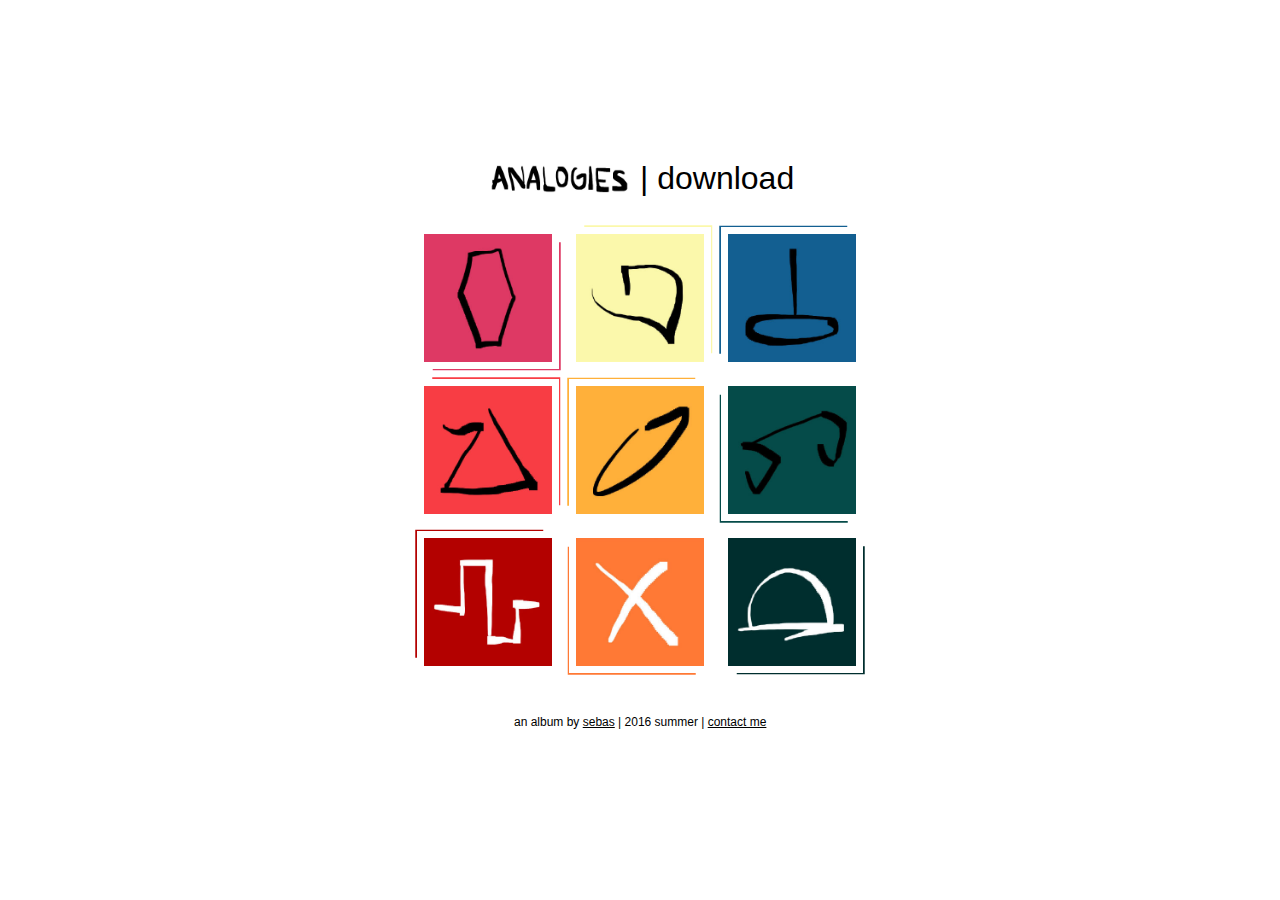
==== index.html @ a0a98a7a "finalize index page" ====
<!DOCTYPE html>
<html>
    
  <head>
    <meta charset="UTF-8">
    <title>a n a l o g i e s 🏃</title>
    
    <link rel="stylesheet" href="style.css">
    <link rel="icon" type="image/png" href="img/ico.png">
    
    <script src="lib/p5.js" type="text/javascript"></script>
    <script src="lib/p5.sound.js" type="text/javascript"></script>
    <script src="main.js" type="text/javascript"></script>
  </head>
    
  
  <body>
      <div>
        <div class = "t_left">
            <a href="heat-death.html">
                <img src="./img/heat-death.jpg" width="128" height="128" border="7"/>
            </a>
        </div>
        <div class = "t_center">
            <a href="windy.html">
                <img src="./img/windy.jpg" width="128" height="128" border="7"/>
            </a>
        </div>
        <div class = "t_right">
            <a href="sinking.html">
                <img src="./img/sinking.jpg" width="128" height="128" border="7"/>
            </a>
        </div><div>
        <div class = "m_left">
            <a href="mountain.html">
                <img src="./img/mountain.jpg" width="128" height="128" border="7"/>
            </a>
        </div>
        <div class = "m_center">
            <a href="sleep-paralysis.html">
                <img src="./img/sleep-paralysis.jpg" width="128" height="128" border="7"/>
            </a>
        </div>
        <div class = "m_right">
            <a href="bikes.html">
                <img src="./img/bikes.jpg" width="128" height="128" border="7"/>
            </a>
        </div>
        <div class = "b_left">
            <a href="bitcrush.html">
                <img src="./img/bitcrush.jpg" width="128" height="128" border="7"/>
            </a>
        </div>
        <div class = "b_center">
            <a href="provide.html">
                <img src="./img/provide.jpg" width="128" height="128" border="7"/>
            </a>
        </div>
        <div class = "b_right">
            <a href="sad-humor.html">
                <img src="./img/sad-humor.jpg" width="128" height="128" border="7"/>
            </a>
        </div>
        <div class = "download">
            | <a href="download.html" target="_blank">download</a>
        </div>
        <div class = "title">
          <img src="./img/analogies-title.jpg" width="139" height="28"/>
        </div>
        <div class = "footer">
            an album by <a href="http://thatsebas.com" target="_blank">sebas</a> | 
            2016 summer |
            <a href="mailto:contact@thatsebas.com">contact me</a>
        </div>
      </div>
  </body>
    
</html>
---- style.css ----
body {padding: 0; margin: 0; background: #ffffff;}
h2   { color: #ffffff; font-family: sans-serif;}
a    { color: #ffffff; }
        
a:hover, a:active, a:focus { color: #000000; }
        
canvas
{
    padding:     0;
    margin:      auto;
    display:     block;
    position:    absolute;
    top:         50%;
    left:        50%;
    right:       0;
    z-index:     -1;
    margin-top:  -240px;
    margin-left: -320px;
}

.t_left
{
    width:       128px;
    height:      128px;
    padding:     0;
    display:     block;
    position:    absolute;
    top:         50%;
    left:        50%;
    margin-top:  -223px;
    margin-left: -223px;
}

.t_center
{
    width:       128px;
    height:      128px;
    padding:     0;
    display:     block;
    position:    absolute;
    top:         50%;
    left:        50%;
    margin-top:  -223px;
    margin-left: -71px;
}

.t_right
{
    width:       128px;
    height:      128px;
    padding:     0;
    display:     block;
    position:    absolute;
    top:         50%;
    left:        50%;
    margin-top:  -223px;
    margin-left: 81px;
}

.m_left
{
    width:       128px;
    height:      128px;
    padding:     0;
    display:     block;
    position:    absolute;
    top:         50%;
    left:        50%;
    margin-top:  -71px;
    margin-left: -223px;
}

.m_center
{
    width:       128px;
    height:      128px;
    padding:     0;
    display:     block;
    position:    absolute;
    top:         50%;
    left:        50%;
    margin-top:  -71px;
    margin-left: -71px;
}

.m_right
{
    width:       128px;
    height:      128px;
    padding:     0;
    display:     block;
    position:    absolute;
    top:         50%;
    left:        50%;
    margin-top:  -71px;
    margin-left: 81px;
}

.b_left
{
    width:       128px;
    height:      128px;
    padding:     0;
    display:     block;
    position:    absolute;
    top:         50%;
    left:        50%;
    margin-top:  81px;
    margin-left: -223px;
}

.b_center
{
    width:       128px;
    height:      128px;
    padding:     0;
    display:     block;
    position:    absolute;
    top:         50%;
    left:        50%;
    margin-top:  81px;
    margin-left: -71px;
}

.b_right
{
    width:       128px;
    height:      128px;
    padding:     0;
    display:     block;
    position:    absolute;
    top:         50%;
    left:        50%;
    margin-top:  81px;
    margin-left: 81px;
}

.download a { color: #000000; text-decoration: none;}
.download a:hover, a:active, a:focus { color: #0000ff; }

.download
{
    font-family:sans-serif;
    font-size:   32px;
    padding:     0;
    display:     block;
    position:    absolute;
    text-align:  left;
    top:         50%;
    left:        50%;
    margin-top:  -290px;
}

.title
{
    width:       128px;
    height:      128px;
    padding:     0;
    display:     block;
    position:    absolute;
    top:         50%;
    left:        50%;
    margin-top:  -285px;
    margin-left: -150px;
}

.footer a { color: #000000; }
.footer a:hover, a:active, a:focus { color: #0000ff; }

.footer
{
    font-family:sans-serif;
    font-size:   12px;
    padding:     0;
    display:     block;
    position:    absolute;
    text-align:  left;
    top:         50%;
    left:        50%;
    margin-top:  265px;
    margin-left: -126px;
}
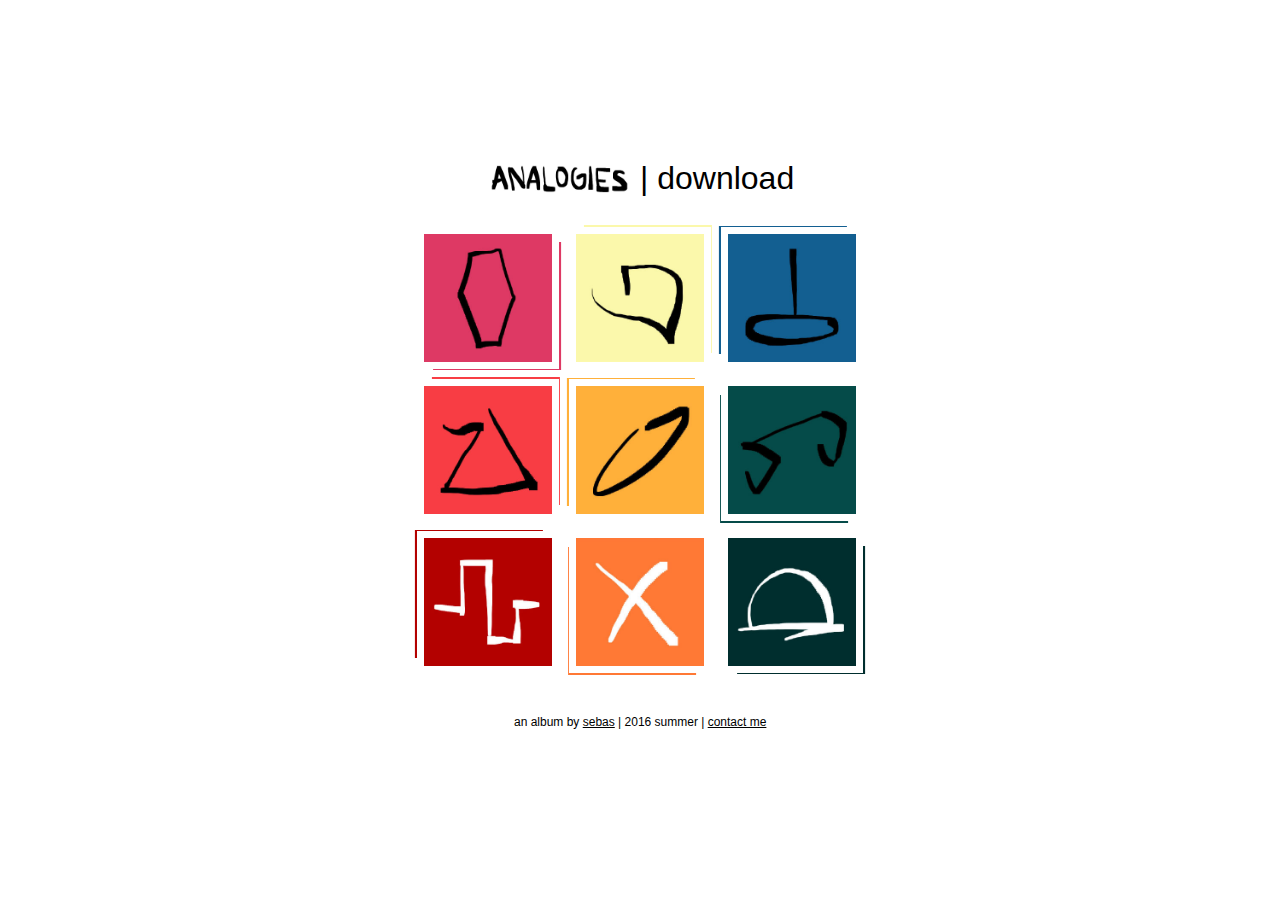
==== commit fc957766: "Change title link to soundcloud" ====
--- a/index.html
+++ b/index.html
@@ -3,13 +3,13 @@
     
   <head>
     <meta charset="UTF-8">
+    <meta property="og:image" content="http://analogies.thatsebas.com/img/cover.jpg">
     <title>a n a l o g i e s 🏃</title>
     
     <link rel="stylesheet" href="style.css">
     <link rel="icon" type="image/png" href="img/ico.png">
     
     <script src="lib/p5.js" type="text/javascript"></script>
-    <script src="lib/p5.sound.js" type="text/javascript"></script>
     <script src="main.js" type="text/javascript"></script>
   </head>
     
@@ -62,10 +62,12 @@
             </a>
         </div>
         <div class = "download">
-            | <a href="download.html" target="_blank">download</a>
+            | <a href="ANALOGIES.zip">download</a>
         </div>
         <div class = "title">
-          <img src="./img/analogies-title.jpg" width="139" height="28"/>
+            <a href="https://soundcloud.com/thatsebas/sets/analogies">
+                <img src="./img/analogies-title.jpg" width="139" height="28"/>
+            </a>
         </div>
         <div class = "footer">
             an album by <a href="http://thatsebas.com" target="_blank">sebas</a> | 
--- a/style.css
+++ b/style.css
@@ -1,4 +1,4 @@
-body {padding: 0; margin: 0; background: #ffffff;}
+body {padding: 0px; margin: 0px; background: #ffffff;}
 h2   { color: #ffffff; font-family: sans-serif;}
 a    { color: #ffffff; }
         
@@ -6,13 +6,13 @@
         
 canvas
 {
-    padding:     0;
+    padding:     0px;
     margin:      auto;
     display:     block;
     position:    absolute;
     top:         50%;
     left:        50%;
-    right:       0;
+    right:       0px;
     z-index:     -1;
     margin-top:  -240px;
     margin-left: -320px;
@@ -22,7 +22,7 @@
 {
     width:       128px;
     height:      128px;
-    padding:     0;
+    padding:     0px;
     display:     block;
     position:    absolute;
     top:         50%;
@@ -35,7 +35,7 @@
 {
     width:       128px;
     height:      128px;
-    padding:     0;
+    padding:     0px;
     display:     block;
     position:    absolute;
     top:         50%;
@@ -48,7 +48,7 @@
 {
     width:       128px;
     height:      128px;
-    padding:     0;
+    padding:     0px;
     display:     block;
     position:    absolute;
     top:         50%;
@@ -61,7 +61,7 @@
 {
     width:       128px;
     height:      128px;
-    padding:     0;
+    padding:     0px;
     display:     block;
     position:    absolute;
     top:         50%;
@@ -74,7 +74,7 @@
 {
     width:       128px;
     height:      128px;
-    padding:     0;
+    padding:     0px;
     display:     block;
     position:    absolute;
     top:         50%;
@@ -87,7 +87,7 @@
 {
     width:       128px;
     height:      128px;
-    padding:     0;
+    padding:     0px;
     display:     block;
     position:    absolute;
     top:         50%;
@@ -100,7 +100,7 @@
 {
     width:       128px;
     height:      128px;
-    padding:     0;
+    padding:     0px;
     display:     block;
     position:    absolute;
     top:         50%;
@@ -113,7 +113,7 @@
 {
     width:       128px;
     height:      128px;
-    padding:     0;
+    padding:     0px;
     display:     block;
     position:    absolute;
     top:         50%;
@@ -126,7 +126,7 @@
 {
     width:       128px;
     height:      128px;
-    padding:     0;
+    padding:     0px;
     display:     block;
     position:    absolute;
     top:         50%;
@@ -136,13 +136,13 @@
 }
 
 .download a { color: #000000; text-decoration: none;}
-.download a:hover, a:active, a:focus { color: #0000ff; }
+.download a:hover, .download a:active, .download a:focus { color: #0000ff; }
 
 .download
 {
     font-family:sans-serif;
     font-size:   32px;
-    padding:     0;
+    padding:     0px;
     display:     block;
     position:    absolute;
     text-align:  left;
@@ -153,9 +153,7 @@
 
 .title
 {
-    width:       128px;
-    height:      128px;
-    padding:     0;
+    padding:     0px;
     display:     block;
     position:    absolute;
     top:         50%;
@@ -165,18 +163,18 @@
 }
 
 .footer a { color: #000000; }
-.footer a:hover, a:active, a:focus { color: #0000ff; }
+.footer a:hover, .footer a:active, .footer a:focus { color: #0000ff; }
 
 .footer
 {
-    font-family:sans-serif;
-    font-size:   12px;
-    padding:     0;
-    display:     block;
-    position:    absolute;
-    text-align:  left;
-    top:         50%;
-    left:        50%;
-    margin-top:  265px;
-    margin-left: -126px;
-}
+    font-family:    sans-serif;
+    font-size:      12px;
+    padding:        0px;
+    display:        block;
+    position:       absolute;
+    text-align:     center;
+    top:            50%;
+    left:           50%;
+    margin-top:     265px;
+    margin-left:    -126px;
+}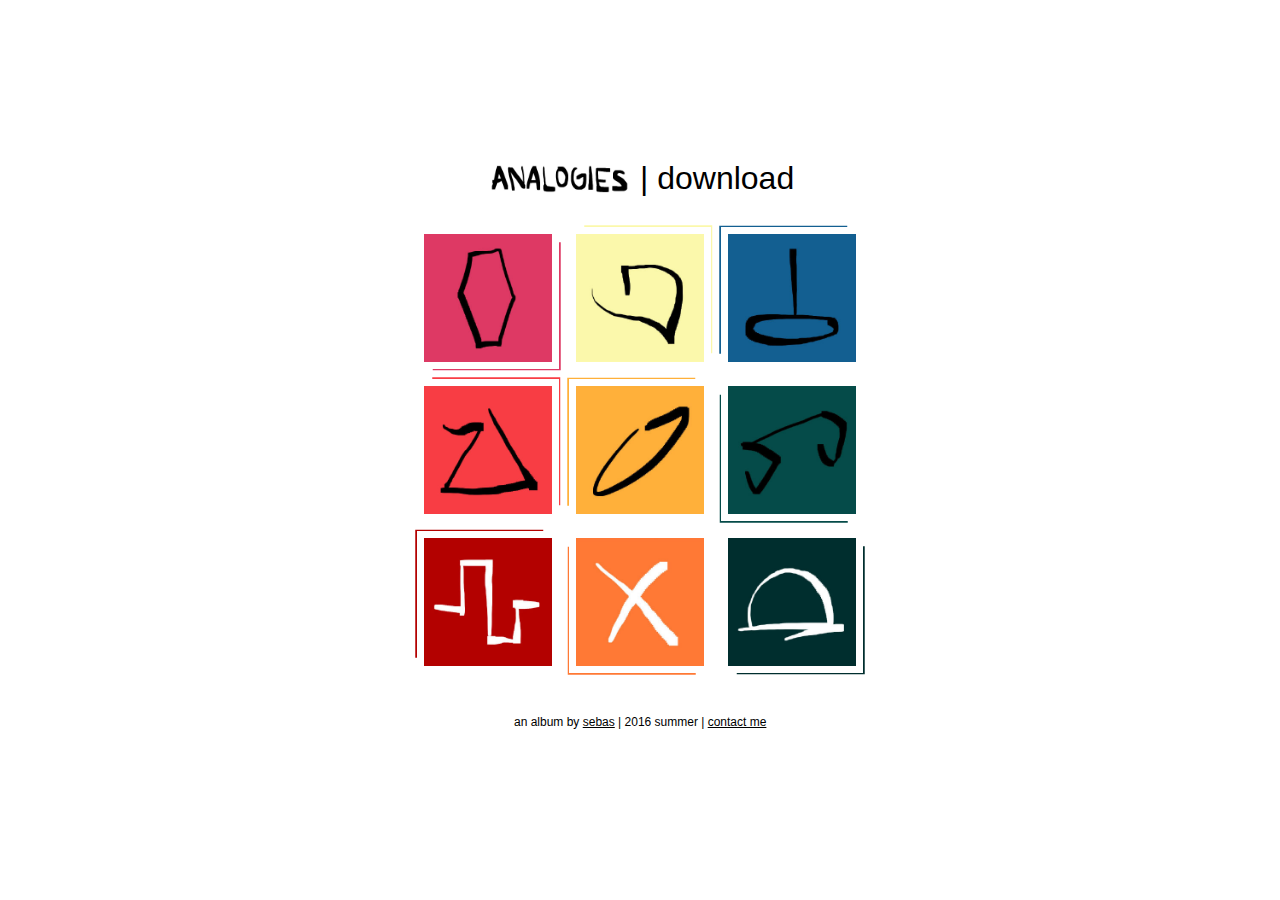
==== commit b47f2aa3: "Change all the http to https" ====
--- a/index.html
+++ b/index.html
@@ -3,7 +3,7 @@
     
   <head>
     <meta charset="UTF-8">
-    <meta property="og:image" content="http://analogies.thatsebas.com/img/cover.jpg">
+    <meta property="og:image" content="https://analogies.thatsebas.com/img/cover.jpg">
     <title>a n a l o g i e s 🏃</title>
     
     <link rel="stylesheet" href="style.css">
@@ -70,7 +70,7 @@
             </a>
         </div>
         <div class = "footer">
-            an album by <a href="http://thatsebas.com" target="_blank">sebas</a> | 
+            an album by <a href="https://thatsebas.com" target="_blank">sebas</a> | 
             2016 summer |
             <a href="mailto:contact@thatsebas.com">contact me</a>
         </div>
